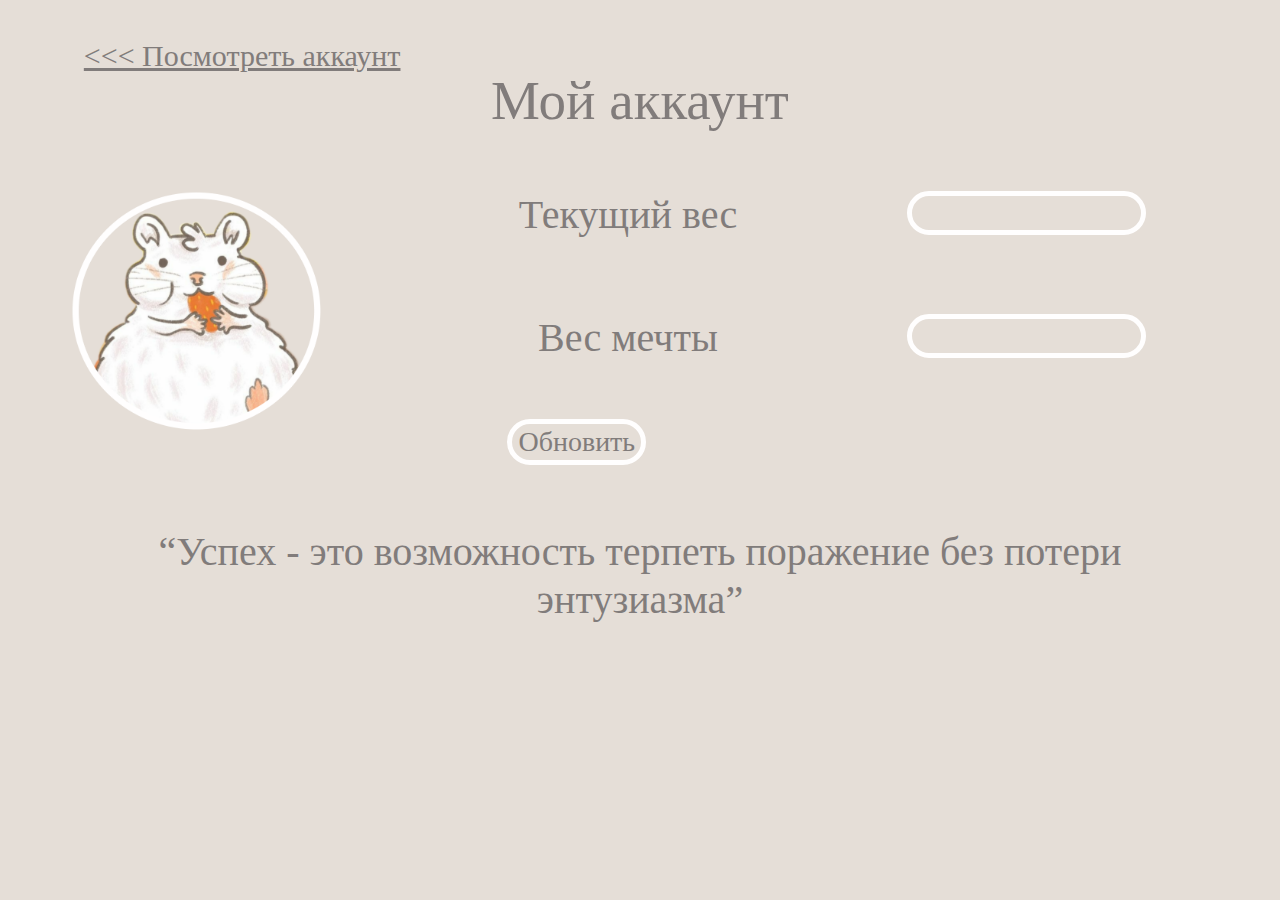
==== html/add_weight.html @ 8bfab274 "Add files via upload" ====
<!DOCTYPE html>
<html lang="ru">
<head>
	<meta charset="UTF-8">
	<meta name="viewport" content="width=device-width, initial-scale=1.0">
	<link rel="stylesheet" href="../assets/css/add_weight.css">
	<title>Add weight</title>
</head>
<body>
	<div class="accaunt"><a style="color: #817C7B;" href="Chart.html"><<< Посмотреть аккаунт </a></div>
		<center class="header">Мой аккаунт</center>
		<img src="../assets/img/Hamster.png">
		<form action="../php/add_weight.php" method="post">
			<div class="inp">Текущий вес <input type="text" name="weight" class="login form-control"/></div>
			<br>
			<div class="inp"> Вес мечты <input type="text" name="pass" class="pass form-control"/></div>
			<br>
			<center><button type="submit" class="btn btn-success">Обновить</button></center>
		</form>
		<center class="phrase">“Успех - это возможность терпеть поражение без потери энтузиазма”</center>
</body>
</html>
---- assets/css/add_weight.css ----
html{
	background-color: #E5DED7;
		color: #817C7B;
		min-width: 650px;
}

@font-face {
	font-family: Russo One; /* Гарнитура шрифта */
	src: url(fonts/Russo-One.ttf); /* Путь к файлу со шрифтом */
}
@media screen{ 

.accaunt{
	margin-left: 6%;
	margin-top: 3%;

	font-family: Russo One;
	font-style: normal;
	font-weight: normal;
	font-size: 30px;
	line-height: 36px;
}
.header{

	font-family: Russo One;
	font-size: 55px;
	line-height: 54px;
	margin-bottom: 5%;
}
form{
	width: 90%;
	margin-right: 10%;
}
img{
	margin-left: 5%;
	width: 20%;
	float: left;
	display: block;
}
.form-control{
	border: 5px solid #FFFEFE;
	box-sizing: border-box;
	border-radius: 50px;
	background-color: #E5DED7;
	width: 30%;

	height: 8%;
	font-family: Russo One;
	font-style: normal;
	font-weight: normal;
	font-size: 28px;
	line-height: 34px;
	text-align: center;
}
.btn{
	border: 5px solid #FFFEFE;
	box-sizing: border-box;
	border-radius: 50px;
	background-color: #E5DED7;
	height: 8%;
	margin-top: -10%;

	font-family: Russo One;;
	font-size: 28px;
	line-height: 34px;
	text-align: center;
	color: #817C7B; 

}
.inp{
	font-family: Russo One;
	font-size: 40px;
	line-height: 48px;
	margin-left: 30%;
	margin-bottom: 5%;
	text-align: center;
}
h1{

	font-family: Russo One;
	font-style: normal;
	font-weight: normal;
	font-size: 45px;
	line-height: 54px;
}
input{
	display: inline;
	float: right;
}
.phrase{
	padding-right: 10%;
	padding-left: 10%;
	font-size: 40px;
	line-height: 48px;
	font-family: Russo One;
	margin-top: 5%;
}
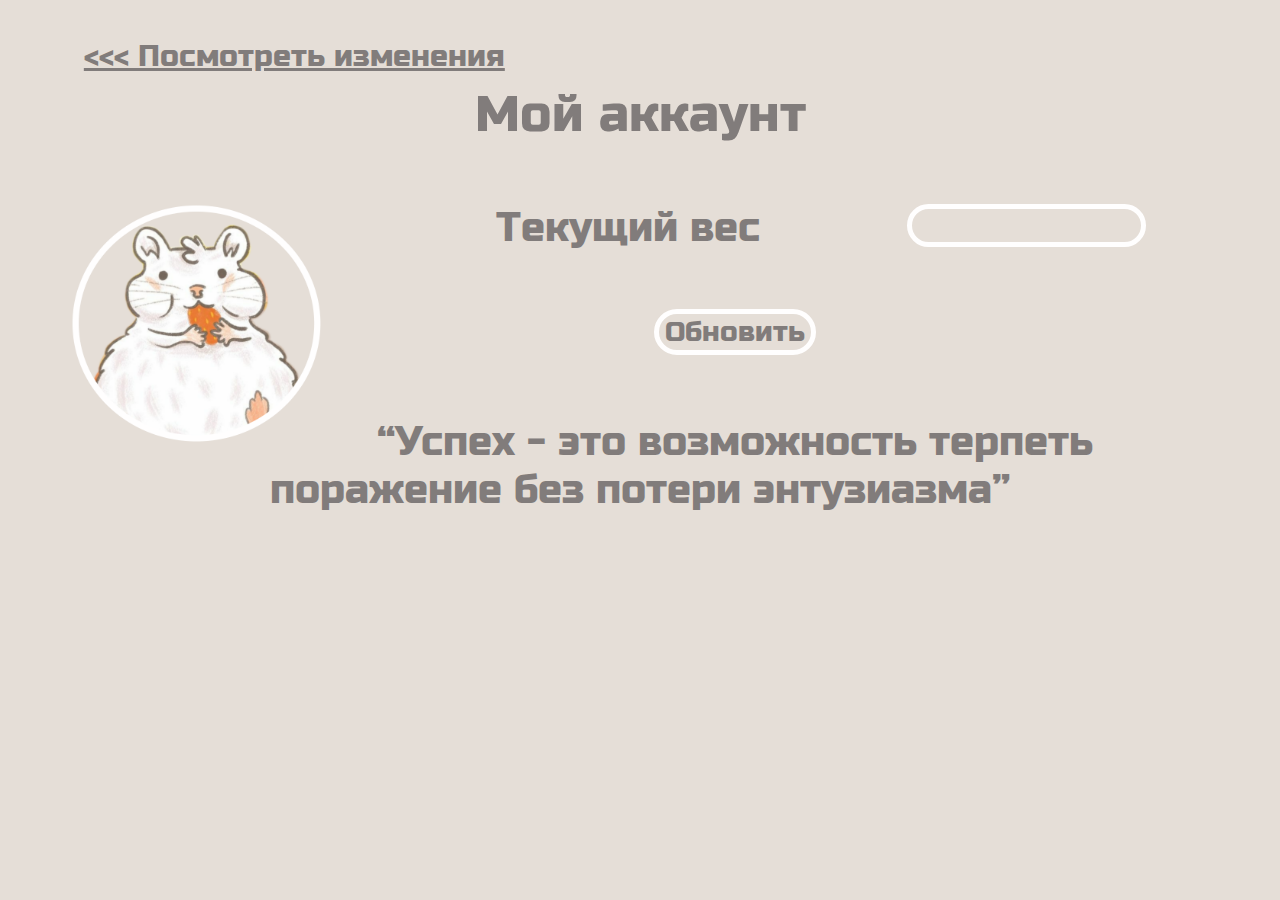
==== commit f8f91e30: "Add files via upload" ====
--- a/html/add_weight.html
+++ b/html/add_weight.html
@@ -7,13 +7,11 @@
 	<title>Add weight</title>
 </head>
 <body>
-	<div class="accaunt"><a style="color: #817C7B;" href="Chart.html"><<< Посмотреть аккаунт </a></div>
+	<div class="accaunt"><a style="color: #817C7B;" href="../php/Chart.php"><<< Посмотреть изменения </a></div>
 		<center class="header">Мой аккаунт</center>
 		<img src="../assets/img/Hamster.png">
 		<form action="../php/add_weight.php" method="post">
 			<div class="inp">Текущий вес <input type="text" name="weight" class="login form-control"/></div>
-			<br>
-			<div class="inp"> Вес мечты <input type="text" name="pass" class="pass form-control"/></div>
 			<br>
 			<center><button type="submit" class="btn btn-success">Обновить</button></center>
 		</form>
--- a/assets/css/add_weight.css
+++ b/assets/css/add_weight.css
@@ -1,97 +1,158 @@
 html{
 	background-color: #E5DED7;
 		color: #817C7B;
-		min-width: 650px;
 }
 
 @font-face {
 	font-family: Russo One; /* Гарнитура шрифта */
 	src: url(fonts/Russo-One.ttf); /* Путь к файлу со шрифтом */
 }
-@media screen{ 
+@media screen and (min-width: 426px)
+{ 
+	html{
+		min-width: 650px;
+	}
+	.accaunt{
+		margin-left: 6%;
+		margin-top: 3%;
 
-.accaunt{
-	margin-left: 6%;
-	margin-top: 3%;
+		font-family: Russo One;
+		font-style: normal;
+		font-weight: normal;
+		font-size: 30px;
+		line-height: 36px;
+	}
+	.header{
+		margin-top: 1%;
+		font-family: Russo One;
+		font-size: 50px;
+		line-height: 54px;
+		margin-bottom: 5%;
+	}
+	form{
+		width: 90%;
+		margin-right: 10%;
+	}
+	img{
+		margin-left: 5%;
+		width: 20%;
+		float: left;
+		display: block;
+	}
+	.form-control{
+		border: 5px solid #FFFEFE;
+		box-sizing: border-box;
+		border-radius: 50px;
+		background-color: #E5DED7;
+		width: 30%;
 
-	font-family: Russo One;
-	font-style: normal;
-	font-weight: normal;
-	font-size: 30px;
-	line-height: 36px;
+		height: 8%;
+		font-family: Russo One;
+		font-style: normal;
+		font-weight: normal;
+		font-size: 28px;
+		line-height: 34px;
+		text-align: center;
+	}
+	.btn{
+		border: 5px solid #FFFEFE;
+		box-sizing: border-box;
+		border-radius: 50px;
+		background-color: #E5DED7;
+		height: 8%;
+		margin-top: -10%;
+
+		font-family: Russo One;;
+		font-size: 28px;
+		line-height: 34px;
+		text-align: center;
+		color: #817C7B; 
+
+	}
+	.inp{
+		font-family: Russo One;
+		font-size: 40px;
+		line-height: 48px;
+		margin-left: 30%;
+		margin-bottom: 5%;
+		text-align: center;
+	}
+	h1{
+
+		font-family: Russo One;
+		font-style: normal;
+		font-weight: normal;
+		font-size: 45px;
+		line-height: 54px;
+	}
+	input{
+		display: inline;
+		float: right;
+	}
+	.phrase{
+		padding-right: 10%;
+		padding-left: 10%;
+		font-size: 40px;
+		line-height: 48px;
+		font-family: Russo One;
+		margin-top: 5%;
+	}
 }
-.header{
 
-	font-family: Russo One;
-	font-size: 55px;
-	line-height: 54px;
-	margin-bottom: 5%;
-}
-form{
-	width: 90%;
-	margin-right: 10%;
-}
-img{
-	margin-left: 5%;
-	width: 20%;
-	float: left;
-	display: block;
-}
-.form-control{
-	border: 5px solid #FFFEFE;
-	box-sizing: border-box;
-	border-radius: 50px;
-	background-color: #E5DED7;
-	width: 30%;
+@media screen and (max-width: 426px)
+{
+	.accaunt{
+		margin-top: 8%;
+		font-family: Russo One;
+		font-size: 15px;
+		line-height: 18px;
+	}
+	.header{	
+		margin-top: 8%;
+		font-size: 30px;
+		line-height: 42px;
+		font-family: Russo One;
+	}
+	form{
+		margin-top: 13%;
+	}
+	img{
+		margin-top: 8%;
+		margin-left: 30%;
+		width: 40%;
+	}
+	.form-control{
+		font-family: Russo One;
+		border: 5px solid #FFFEFE;
+		box-sizing: border-box;
+		border-radius: 50px;
+		background-color: #E5DED7;
+		width: 30%;
+		margin-left: 13%;
+	}
+	.btn{
+		margin-top: 5%;
+		font-family: Russo One; 
+		border: 5px solid #FFFEFE;
+		box-sizing: border-box;
+		border-radius: 50px;
+		background-color: #E5DED7;
+		width: 30%;
+		color: #817C7B;
 
-	height: 8%;
-	font-family: Russo One;
-	font-style: normal;
-	font-weight: normal;
-	font-size: 28px;
-	line-height: 34px;
-	text-align: center;
-}
-.btn{
-	border: 5px solid #FFFEFE;
-	box-sizing: border-box;
-	border-radius: 50px;
-	background-color: #E5DED7;
-	height: 8%;
-	margin-top: -10%;
+	}
+	.inp{
+		font-family: Russo One;
+		text-align: center;
+	}
+	h1{
 
-	font-family: Russo One;;
-	font-size: 28px;
-	line-height: 34px;
-	text-align: center;
-	color: #817C7B; 
-
-}
-.inp{
-	font-family: Russo One;
-	font-size: 40px;
-	line-height: 48px;
-	margin-left: 30%;
-	margin-bottom: 5%;
-	text-align: center;
-}
-h1{
-
-	font-family: Russo One;
-	font-style: normal;
-	font-weight: normal;
-	font-size: 45px;
-	line-height: 54px;
-}
-input{
-	display: inline;
-	float: right;
-}
-.phrase{
-	padding-right: 10%;
-	padding-left: 10%;
-	font-size: 40px;
-	line-height: 48px;
-	font-family: Russo One;
-	margin-top: 5%;
-}
+		font-family: Russo One;
+	}
+	input{
+	}
+	.phrase{
+		margin-top: 18%;
+		font-family: Russo One;
+	}
+}